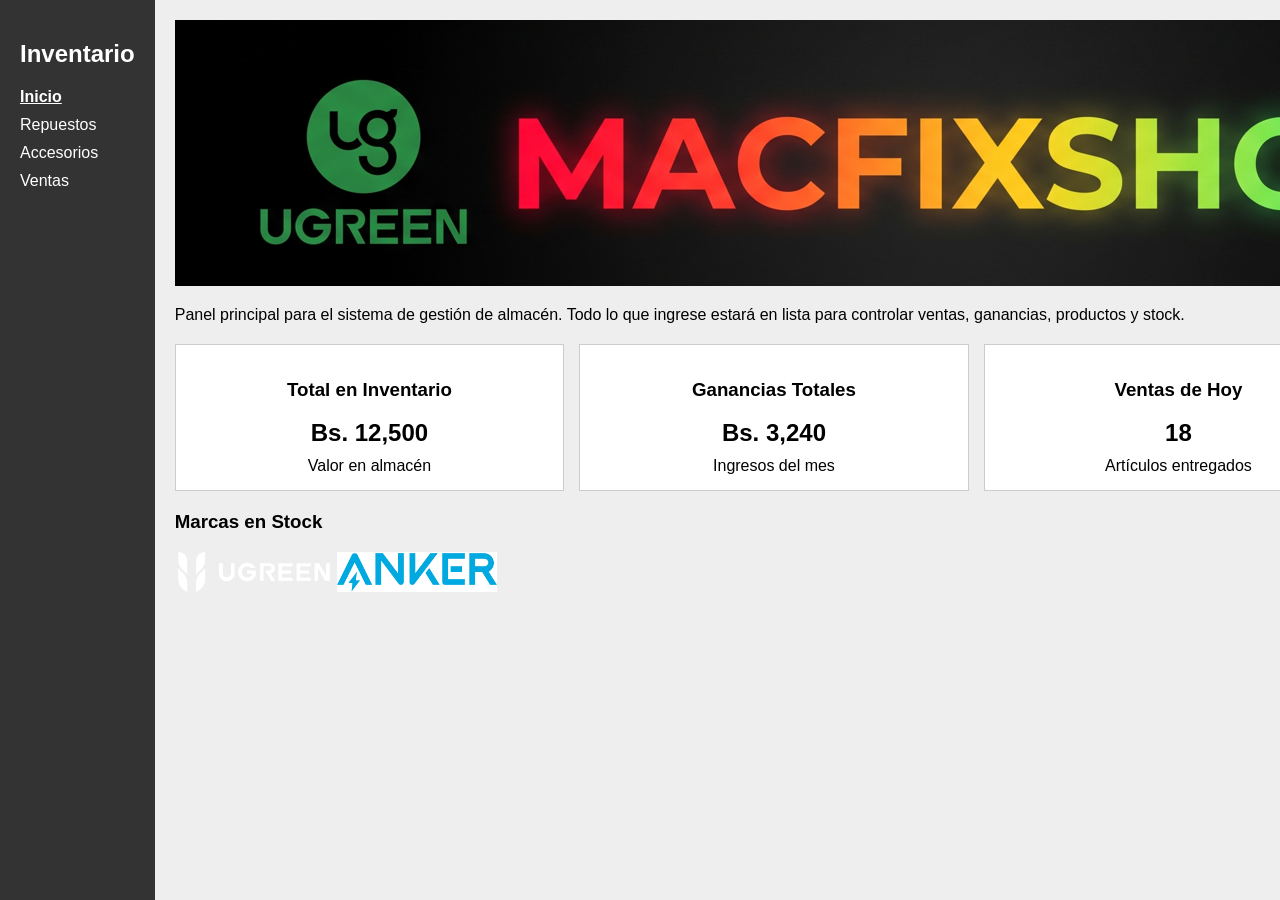
==== index.html @ 063e0b89 "img" ====
<!DOCTYPE html>
<html lang="es">
<head>
    <meta charset="UTF-8">
    <title>Dashboard Inventario</title>
    <link rel="stylesheet" href="style.css">
</head>
<body>
    <div class="layout">
        
        <aside class="sidebar">
            <h2>Inventario</h2>
            <nav class="menu">
                <a href="#" class="active">Inicio</a>
                <a href="#">Repuestos</a>
                <a href="#">Accesorios</a>
                <a href="#">Ventas</a>
            </nav>
        </aside>

        <main class="content">
            
            <div class="banner">
                <img src="/banner.png" alt="Banner">
            </div>

            <p>Panel principal para el sistema de gestión de almacén. Todo lo que ingrese estará en lista para controlar ventas, ganancias, productos y stock.</p>

            <div class="cajas">
                <div class="caja">
                    <h3>Total en Inventario</h3>
                    <p class="valor azul">Bs. 12,500</p>
                    <span>Valor en almacén</span>
                </div>
                
                <div class="caja">
                    <h3>Ganancias Totales</h3>
                    <p class="valor verde">Bs. 3,240</p>
                    <span>Ingresos del mes</span>
                </div>
                
                <div class="caja">
                    <h3>Ventas de Hoy</h3>
                    <p class="valor morado">18</p>
                    <span>Artículos entregados</span>
                </div>
                
                <div class="caja borde-rojo">
                    <h3>Stock Bajo</h3>
                    <p class="valor rojo">4</p>
                    <span>Por agotar</span>
                </div>
            </div>

            <div class="marcas">
                <h3>Marcas en Stock</h3>
                <img src="/ugreen.png" alt="Ugreen" height="40">
                <img src="/anker.png" alt="Anker" height="40">
            </div>

        </main>
    </div>
</body>
</html>
---- style.css ----
body {
    margin: 0;
    font-family: sans-serif;
    background-color: #eee;
}

.layout {
    display: flex;
    min-height: 100vh;
}

/* Menú del costado */
.sidebar {
    width: 200px;
    background-color: #333;
    color: white;
    padding: 20px;
}

.sidebar a {
    display: block;
    color: white;
    text-decoration: none;
    margin-bottom: 10px;
}

.sidebar a.active {
    font-weight: bold;
    text-decoration: underline;
}

.content {
    flex: 1;
    padding: 20px;
}

/* Cajas para datos de todo */
.cajas {
    display: flex;
    gap: 15px;
    margin-top: 20px;
    margin-bottom: 20px;
}

.caja {
    background: white;
    padding: 15px;
    border: 1px solid #ccc;
    flex: 1;
    text-align: center;
}

.valor {
    font-size: 24px;
    font-weight: bold;
    margin: 10px 0;
}
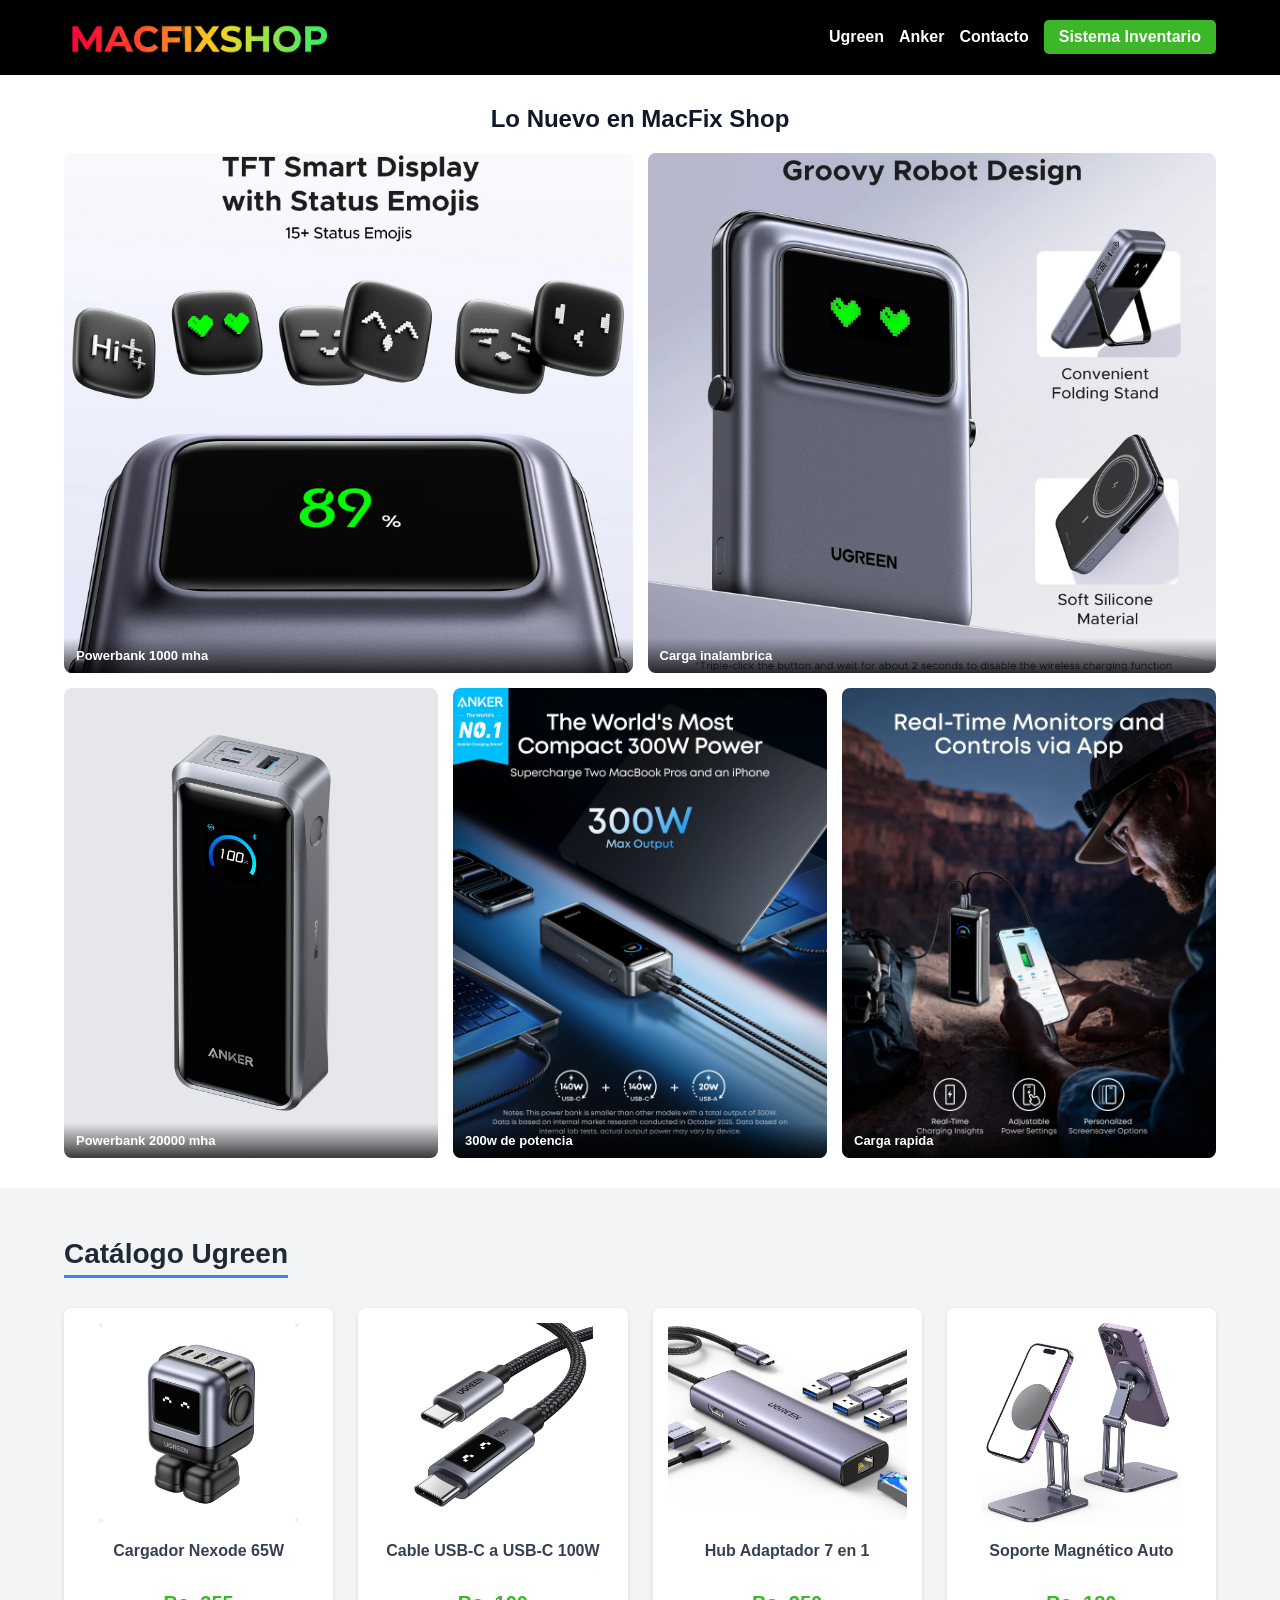
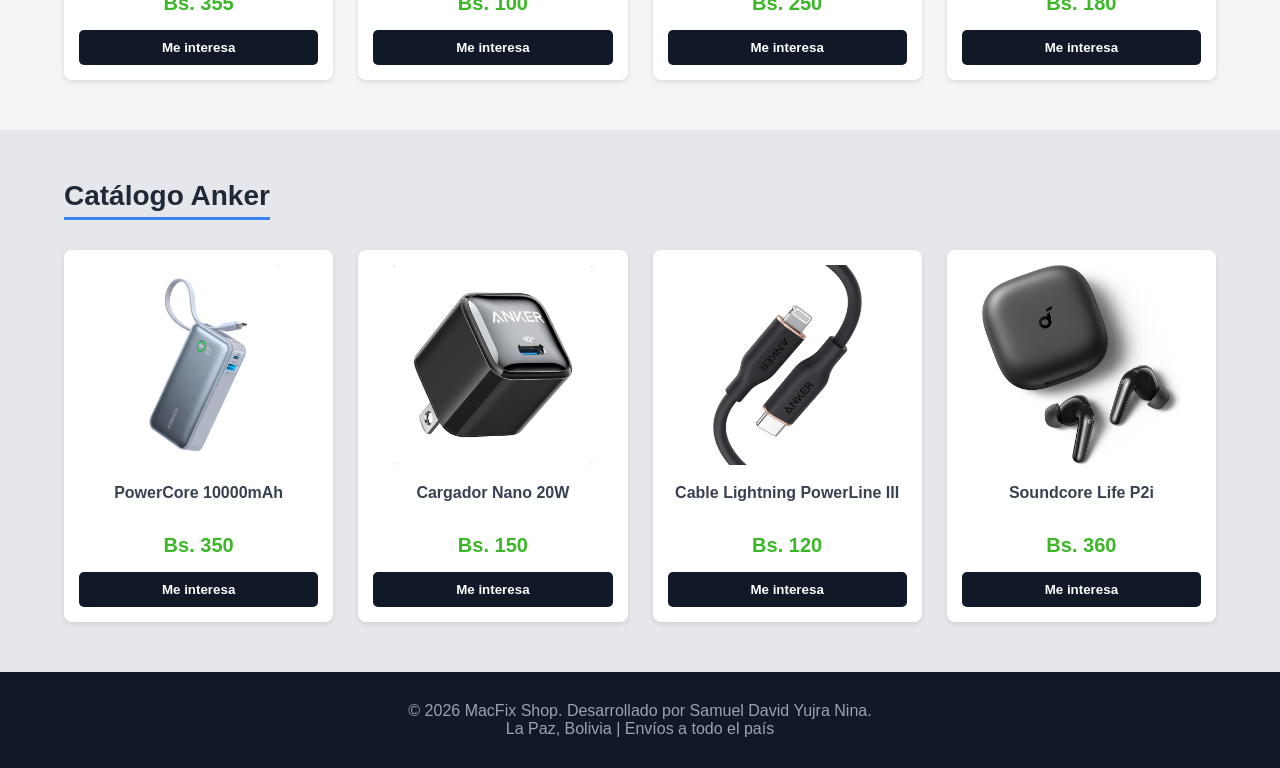
==== commit ab614fd8: "Primera actualizacion la primera actualizacion completa" ====
--- a/index.html
+++ b/index.html
@@ -1,64 +1,150 @@
-<!DOCTYPE html>
+<!doctype html>
 <html lang="es">
-<head>
-    <meta charset="UTF-8">
-    <title>Dashboard Inventario</title>
-    <link rel="stylesheet" href="style.css">
-</head>
-<body>
-    <div class="layout">
-        
-        <aside class="sidebar">
-            <h2>Inventario</h2>
-            <nav class="menu">
-                <a href="#" class="active">Inicio</a>
-                <a href="#">Repuestos</a>
-                <a href="#">Accesorios</a>
-                <a href="#">Ventas</a>
-            </nav>
-        </aside>
+  <head>
+    <meta charset="UTF-8" />
+    <meta name="viewport" content="width=device-width, initial-scale=1.0" />
+    <title>MacFix Shop - Accesorios Ugreen y Anker</title>
+    <link rel="stylesheet" href="style.css" />
+  </head>
+  <body>
+    <header class="header">
+      <div class="container header-container">
+        <a href="#" class="logo-link">
+          <img src="/img/banner.png" alt="MacFix Shop Logo" class="logo-img" />
+        </a>
+        <nav class="nav">
+          <a href="#ugreen">Ugreen</a>
+          <a href="#anker">Anker</a>
+          <a href="#contacto">Contacto</a>
+          <a href="login.html" class="btn-login">Sistema Inventario</a>
+        </nav>
+      </div>
+    </header>
 
-        <main class="content">
-            
-            <div class="banner">
-                <img src="/banner.png" alt="Banner">
+    <main class="main">
+      <section class="novedades-section">
+        <div class="container">
+          <h2 class="novedades-title">Lo Nuevo en MacFix Shop</h2>
+
+          <div class="novedades-grid">
+            <!-- 2 Imágenes Arriba -->
+            <div class="novedad-card top-row">
+              <img src="/img/new1.webp" alt="Nuevo ingreso cargadores" />
+              <div class="novedad-overlay">
+                <span>Powerbank 1000 mha</span>
+              </div>
             </div>
 
-            <p>Panel principal para el sistema de gestión de almacén. Todo lo que ingrese estará en lista para controlar ventas, ganancias, productos y stock.</p>
-
-            <div class="cajas">
-                <div class="caja">
-                    <h3>Total en Inventario</h3>
-                    <p class="valor azul">Bs. 12,500</p>
-                    <span>Valor en almacén</span>
-                </div>
-                
-                <div class="caja">
-                    <h3>Ganancias Totales</h3>
-                    <p class="valor verde">Bs. 3,240</p>
-                    <span>Ingresos del mes</span>
-                </div>
-                
-                <div class="caja">
-                    <h3>Ventas de Hoy</h3>
-                    <p class="valor morado">18</p>
-                    <span>Artículos entregados</span>
-                </div>
-                
-                <div class="caja borde-rojo">
-                    <h3>Stock Bajo</h3>
-                    <p class="valor rojo">4</p>
-                    <span>Por agotar</span>
-                </div>
+            <div class="novedad-card top-row">
+              <img src="/img/new2.webp" alt="Nuevo ingreso hubs" />
+              <div class="novedad-overlay">
+                <span>Carga inalambrica</span>
+              </div>
             </div>
 
-            <div class="marcas">
-                <h3>Marcas en Stock</h3>
-                <img src="/ugreen.png" alt="Ugreen" height="40">
-                <img src="/anker.png" alt="Anker" height="40">
+            <!-- 3 Imágenes Abajo -->
+            <div class="novedad-card bottom-row">
+              <img src="/img/new3.webp" alt="Nuevo ingreso cables" />
+              <div class="novedad-overlay"><span>Powerbank 20000 mha</span></div>
             </div>
 
-        </main>
-    </div>
-</body>
-</html>+            <div class="novedad-card bottom-row">
+              <img src="/img/new4.webp" alt="Nuevo ingreso soportes" />
+              <div class="novedad-overlay">
+                <span>300w de potencia</span>
+              </div>
+            </div>
+
+            <div class="novedad-card bottom-row">
+              <img src="/img/new5.webp" alt="Nuevo ingreso audífonos" />
+              <div class="novedad-overlay">
+                <span>Carga rapida</span>
+              </div>
+            </div>
+          </div>
+        </div>
+      </section>
+
+      <section id="ugreen" class="brand-section">
+        <div class="container">
+          <h2 class="brand-title">Catálogo Ugreen</h2>
+
+          <div class="product-grid">
+            <article class="product-card">
+              <img src="/img/cargador65w.jpg" alt="Cargador Ugreen" />
+              <h3>Cargador Nexode 65W</h3>
+              <p class="price">Bs. 355</p>
+              <button class="btn-buy">Me interesa</button>
+            </article>
+
+            <article class="product-card">
+              <img src="/img/cac100w.jpg" alt="Cable Ugreen" />
+              <h3>Cable USB-C a USB-C 100W</h3>
+              <p class="price">Bs. 100</p>
+              <button class="btn-buy">Me interesa</button>
+            </article>
+
+            <article class="product-card">
+              <img src="/img/hub.jpg" alt="Hub Ugreen" />
+              <h3>Hub Adaptador 7 en 1</h3>
+              <p class="price">Bs. 250</p>
+              <button class="btn-buy">Me interesa</button>
+            </article>
+
+            <article class="product-card">
+              <img src="/img/soporte.jpg" alt="Soporte Ugreen" />
+              <h3>Soporte Magnético Auto</h3>
+              <p class="price">Bs. 180</p>
+              <button class="btn-buy">Me interesa</button>
+            </article>
+          </div>
+        </div>
+      </section>
+
+      <section id="anker" class="brand-section anker-bg">
+        <div class="container">
+          <h2 class="brand-title">Catálogo Anker</h2>
+
+          <div class="product-grid">
+            <article class="product-card">
+              <img src="/img/an10000.jpg" alt="Powerbank Anker" />
+              <h3>PowerCore 10000mAh</h3>
+              <p class="price">Bs. 350</p>
+              <button class="btn-buy">Me interesa</button>
+            </article>
+
+            <article class="product-card">
+              <img src="/img/ankernano20w.jpg" alt="Cargador Anker" />
+              <h3>Cargador Nano 20W</h3>
+              <p class="price">Bs. 150</p>
+              <button class="btn-buy">Me interesa</button>
+            </article>
+
+            <article class="product-card">
+              <img src="/img/ankerligthning.jpg" alt="Cable Anker" />
+              <h3>Cable Lightning PowerLine III</h3>
+              <p class="price">Bs. 120</p>
+              <button class="btn-buy">Me interesa</button>
+            </article>
+
+            <article class="product-card">
+              <img src="/img/ankersound.jpg" alt="Audífonos Anker" />
+              <h3>Soundcore Life P2i</h3>
+              <p class="price">Bs. 360</p>
+              <button class="btn-buy">Me interesa</button>
+            </article>
+          </div>
+        </div>
+      </section>
+    </main>
+
+    <footer id="contacto" class="footer">
+      <div class="container">
+        <p>
+          &copy; 2026 MacFix Shop. Desarrollado por Samuel David Yujra Nina.
+        </p>
+        <p>La Paz, Bolivia | Envíos a todo el país</p>
+      </div>
+    </footer>
+  </body>
+</html>
--- a/style.css
+++ b/style.css
@@ -1,58 +1,248 @@
+* {
+    margin: 0;
+    padding: 0;
+    box-sizing: border-box;
+    font-family: Arial, sans-serif;
+}
+
 body {
-    margin: 0;
-    font-family: sans-serif;
-    background-color: #eee;
-}
-
-.layout {
+    background-color: #f3f4f6;
+    color: #1f2937;
+}
+
+.container {
+    width: 90%;
+    max-width: 1200px;
+    margin: 0 auto;
+}
+
+.header {
+    background-color: #000000;
+    color: white;
+    padding: 15px 0;
+    position: sticky;
+    top: 0;
+    z-index: 100;
+}
+
+.header-container {
     display: flex;
-    min-height: 100vh;
-}
-
-/* Menú del costado */
-.sidebar {
-    width: 200px;
-    background-color: #333;
-    color: white;
-    padding: 20px;
-}
-
-.sidebar a {
-    display: block;
-    color: white;
-    text-decoration: none;
-    margin-bottom: 10px;
-}
-
-.sidebar a.active {
-    font-weight: bold;
-    text-decoration: underline;
-}
-
-.content {
-    flex: 1;
-    padding: 20px;
-}
-
-/* Cajas para datos de todo */
-.cajas {
+    justify-content: space-between;
+    align-items: center;
+    flex-wrap: wrap;
+    gap: 15px;
+}
+
+.logo {
+    font-size: 24px;
+    color: #3b82f6;
+}
+
+.nav {
     display: flex;
     gap: 15px;
-    margin-top: 20px;
+    align-items: center;
+    flex-wrap: wrap;
+}
+
+.nav a {
+    color: white;
+    text-decoration: none;
+    font-weight: bold;
+}
+
+.btn-login {
+    background-color: #3bb728;
+    padding: 8px 15px;
+    border-radius: 5px;
+}
+
+.banner-tienda {
+    background-color: #665757;
+    color: white;
+    text-align: center;
+    padding: 40px 0;
+}
+
+.brand-section {
+    padding: 50px 0;
+}
+
+.anker-bg {
+    background-color: #e5e7eb; 
+}
+
+.brand-title {
+    font-size: 28px;
+    margin-bottom: 30px;
+    border-bottom: 3px solid #3b82f6;
+    display: inline-block;
+    padding-bottom: 5px;
+}
+
+.product-grid {
+    display: grid;
+    grid-template-columns: repeat(auto-fit, minmax(220px, 1fr));
+    gap: 25px;
+}
+
+.product-card {
+    background-color: white;
+    border-radius: 8px;
+    padding: 15px;
+    text-align: center;
+    box-shadow: 0 2px 5px rgba(0,0,0,0.1);
+}
+
+.product-card img {
+    width: 100%;
+    height: 200px;
+    object-fit: contain; 
+    margin-bottom: 15px;
+    background-color: #fff;
+}
+
+.product-card h3 {
+    font-size: 16px;
+    color: #374151;
+    margin-bottom: 10px;
+    height: 40px; 
+}
+
+.price {
+    font-size: 20px;
+    font-weight: bold;
+    color: #3bb728;
+    margin-bottom: 15px;
+}
+
+.btn-buy {
+    background-color: #111827;
+    color: white;
+    border: none;
+    padding: 10px;
+    width: 100%;
+    border-radius: 5px;
+    cursor: pointer;
+    font-weight: bold;
+}
+
+.btn-buy:hover {
+    background-color: #374151;
+}
+
+.footer {
+    background-color: #111827;
+    color: #9ca3af;
+    text-align: center;
+    padding: 30px 0;
+}
+
+@media (max-width: 768px) {
+    .header-container {
+        flex-direction: column;
+        text-align: center;
+    }
+    
+    .nav {
+        justify-content: center;
+        width: 100%;
+    }
+}
+/* Contenedor del logo */
+.logo-link {
+    display: flex;
+    align-items: center;
+    text-decoration: none;
+}
+
+/* Propiedades para la imagen horizontal */
+.logo-img {
+    max-height: 45px;      /* Altura máxima para no estirar la barra */
+    max-width: 320px;      /* Ancho máximo horizontal */
+    width: 100%;           /* Permite que se reduzca en pantallas muy pequeñas */
+    height: auto;          /* Mantiene la proporción sin deformar */
+    object-fit: contain;   /* Garantiza que la imagen se vea completa */
+    display: block;
+}
+
+/* Ajuste adaptativo para celulares */
+@media (max-width: 768px) {
+    .logo-img {
+        max-height: 38px;  /* Se reduce ligeramente en pantallas pequeñas */
+        max-width: 250px;
+    }
+}
+
+.novedades-section {
+    padding: 30px 0;
+    background-color: #ffffff;
+}
+
+.novedades-title {
+    text-align: center;
+    font-size: 24px;
+    color: #111827;
     margin-bottom: 20px;
 }
 
-.caja {
-    background: white;
-    padding: 15px;
-    border: 1px solid #ccc;
-    flex: 1;
-    text-align: center;
-}
-
-.valor {
-    font-size: 24px;
-    font-weight: bold;
-    margin: 10px 0;
-}
-
+.novedades-grid {
+    display: grid;
+    grid-template-columns: repeat(6, 1fr);
+    gap: 15px;
+}
+
+.novedad-card {
+    position: relative;
+    overflow: hidden;
+    border-radius: 8px;
+    background-color: #e5e7eb;
+}
+
+.novedad-card img {
+    width: 100%;
+    height: 100%;
+    object-fit: cover;
+    display: block;
+    transition: transform 0.3s ease;
+}
+
+.novedad-card:hover img {
+    transform: scale(1.04);
+}
+
+.top-row {
+    grid-column: span 3;
+    height: 520px;
+}
+
+
+.bottom-row {
+    grid-column: span 2;
+    height: 470px;
+}
+
+
+.novedad-overlay {
+    position: absolute;
+    bottom: 0;
+    left: 0;
+    right: 0;
+    background: linear-gradient(transparent, rgba(0, 0, 0, 0.75));
+    color: white;
+    padding: 10px 12px;
+    font-size: 13px;
+    font-weight: bold;
+}
+
+
+@media (max-width: 768px) {
+    .novedades-grid {
+        grid-template-columns: 1fr;
+    }
+    
+    .top-row, .bottom-row {
+        grid-column: span 1;
+        height: 180px;
+    }
+}
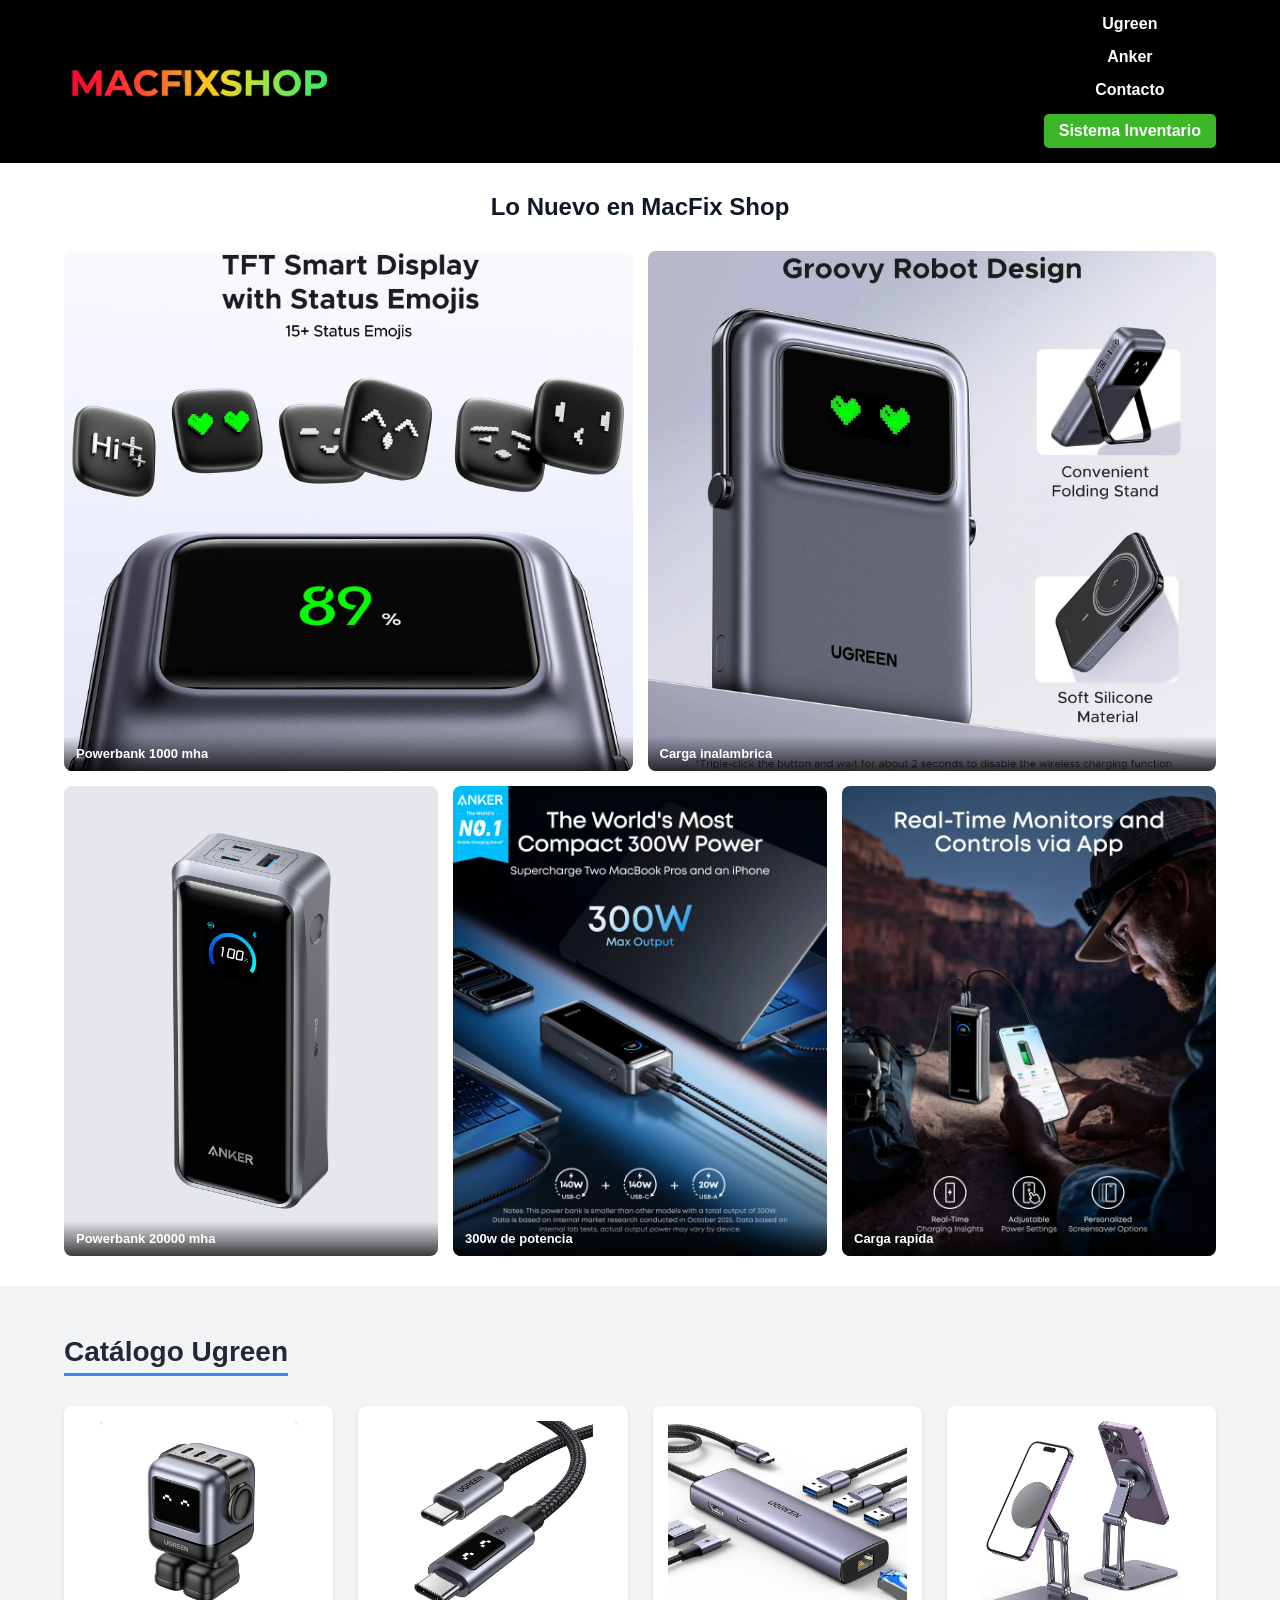
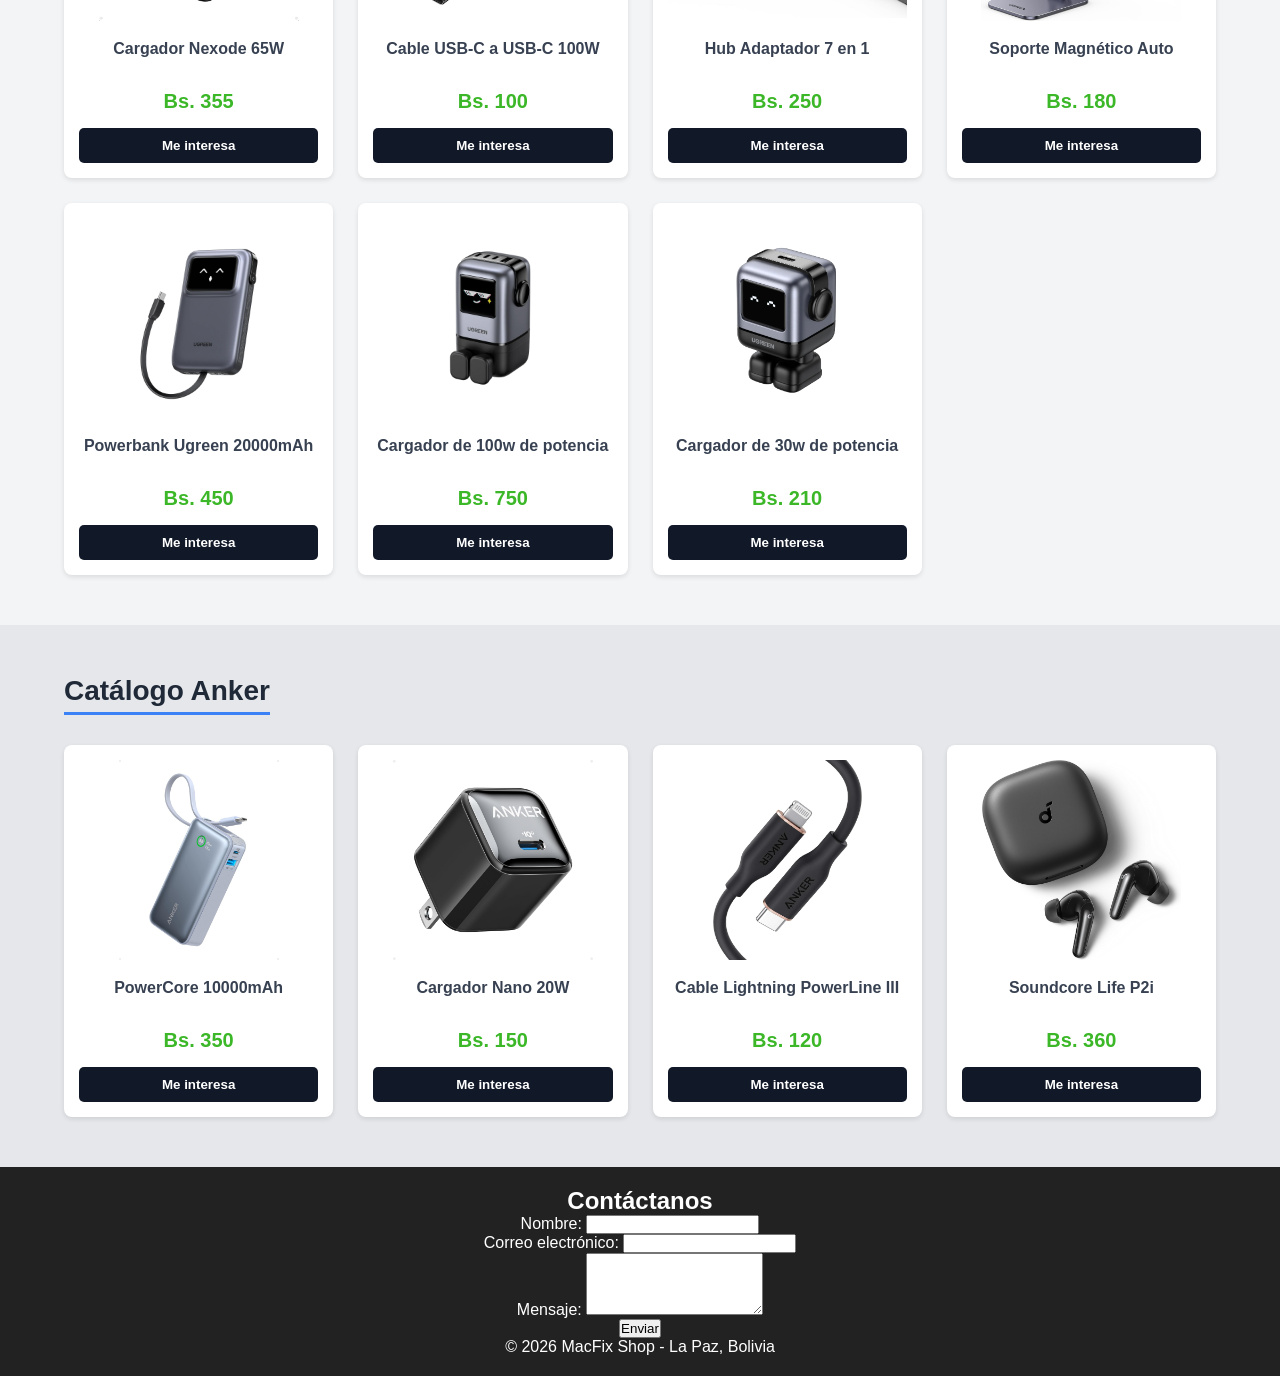
==== commit 2220a261: "Pagina web responsiva se hizo una actualizacion y se añadio la alineacion verticas a algunas cosas" ====
--- a/index.html
+++ b/index.html
@@ -10,7 +10,7 @@
     <header class="header">
       <div class="container header-container">
         <a href="#" class="logo-link">
-          <img src="/img/banner.png" alt="MacFix Shop Logo" class="logo-img" />
+          <img src="img/banner.png" alt="MacFix Shop Logo" class="logo-img" />
         </a>
         <nav class="nav">
           <a href="#ugreen">Ugreen</a>
@@ -29,14 +29,14 @@
           <div class="novedades-grid">
             <!-- 2 Imágenes Arriba -->
             <div class="novedad-card top-row">
-              <img src="/img/new1.webp" alt="Nuevo ingreso cargadores" />
+              <img src="img/new1.webp" alt="Nuevo ingreso cargadores" />
               <div class="novedad-overlay">
                 <span>Powerbank 1000 mha</span>
               </div>
             </div>
 
             <div class="novedad-card top-row">
-              <img src="/img/new2.webp" alt="Nuevo ingreso hubs" />
+              <img src="img/new2.webp" alt="Nuevo ingreso hubs" />
               <div class="novedad-overlay">
                 <span>Carga inalambrica</span>
               </div>
@@ -44,19 +44,21 @@
 
             <!-- 3 Imágenes Abajo -->
             <div class="novedad-card bottom-row">
-              <img src="/img/new3.webp" alt="Nuevo ingreso cables" />
-              <div class="novedad-overlay"><span>Powerbank 20000 mha</span></div>
+              <img src="img/new3.webp" alt="Nuevo ingreso cables" />
+              <div class="novedad-overlay">
+                <span>Powerbank 20000 mha</span>
+              </div>
             </div>
 
             <div class="novedad-card bottom-row">
-              <img src="/img/new4.webp" alt="Nuevo ingreso soportes" />
+              <img src="img/new4.webp" alt="Nuevo ingreso soportes" />
               <div class="novedad-overlay">
                 <span>300w de potencia</span>
               </div>
             </div>
 
             <div class="novedad-card bottom-row">
-              <img src="/img/new5.webp" alt="Nuevo ingreso audífonos" />
+              <img src="img/new5.webp" alt="Nuevo ingreso audífonos" />
               <div class="novedad-overlay">
                 <span>Carga rapida</span>
               </div>
@@ -71,30 +73,51 @@
 
           <div class="product-grid">
             <article class="product-card">
-              <img src="/img/cargador65w.jpg" alt="Cargador Ugreen" />
+              <img src="img/cargador65w.jpg" alt="Cargador Ugreen" />
               <h3>Cargador Nexode 65W</h3>
               <p class="price">Bs. 355</p>
               <button class="btn-buy">Me interesa</button>
             </article>
 
             <article class="product-card">
-              <img src="/img/cac100w.jpg" alt="Cable Ugreen" />
+              <img src="img/cac100w.jpg" alt="Cable Ugreen" />
               <h3>Cable USB-C a USB-C 100W</h3>
               <p class="price">Bs. 100</p>
               <button class="btn-buy">Me interesa</button>
             </article>
 
             <article class="product-card">
-              <img src="/img/hub.jpg" alt="Hub Ugreen" />
+              <img src="img/hub.jpg" alt="Hub Ugreen" />
               <h3>Hub Adaptador 7 en 1</h3>
               <p class="price">Bs. 250</p>
               <button class="btn-buy">Me interesa</button>
             </article>
 
             <article class="product-card">
-              <img src="/img/soporte.jpg" alt="Soporte Ugreen" />
+              <img src="img/soporte.jpg" alt="Soporte Ugreen" />
               <h3>Soporte Magnético Auto</h3>
               <p class="price">Bs. 180</p>
+              <button class="btn-buy">Me interesa</button>
+            </article>
+
+            <article class="product-card">
+              <img src="img/power.webp" alt="Powerbank Ugreen" />
+              <h3>Powerbank Ugreen 20000mAh</h3>
+              <p class="price">Bs. 450</p>
+              <button class="btn-buy">Me interesa</button>
+            </article>
+
+            <article class="product-card">
+              <img src="img/100w.webp" alt="Auriculares Ugreen" />
+              <h3>Cargador de 100w de potencia</h3>
+              <p class="price">Bs. 750</p>
+              <button class="btn-buy">Me interesa</button>
+            </article>
+
+            <article class="product-card">
+              <img src="img/30w.webp" alt="Cable Ugreen" />
+              <h3>Cargador de 30w de potencia</h3>
+              <p class="price">Bs. 210</p>
               <button class="btn-buy">Me interesa</button>
             </article>
           </div>
@@ -107,28 +130,28 @@
 
           <div class="product-grid">
             <article class="product-card">
-              <img src="/img/an10000.jpg" alt="Powerbank Anker" />
+              <img src="img/an10000.jpg" alt="Powerbank Anker" />
               <h3>PowerCore 10000mAh</h3>
               <p class="price">Bs. 350</p>
               <button class="btn-buy">Me interesa</button>
             </article>
 
             <article class="product-card">
-              <img src="/img/ankernano20w.jpg" alt="Cargador Anker" />
+              <img src="img/ankernano20w.jpg" alt="Cargador Anker" />
               <h3>Cargador Nano 20W</h3>
               <p class="price">Bs. 150</p>
               <button class="btn-buy">Me interesa</button>
             </article>
 
             <article class="product-card">
-              <img src="/img/ankerligthning.jpg" alt="Cable Anker" />
+              <img src="img/ankerligthning.jpg" alt="Cable Anker" />
               <h3>Cable Lightning PowerLine III</h3>
               <p class="price">Bs. 120</p>
               <button class="btn-buy">Me interesa</button>
             </article>
 
             <article class="product-card">
-              <img src="/img/ankersound.jpg" alt="Audífonos Anker" />
+              <img src="img/ankersound.jpg" alt="Audífonos Anker" />
               <h3>Soundcore Life P2i</h3>
               <p class="price">Bs. 360</p>
               <button class="btn-buy">Me interesa</button>
@@ -139,12 +162,34 @@
     </main>
 
     <footer id="contacto" class="footer">
-      <div class="container">
-        <p>
-          &copy; 2026 MacFix Shop. Desarrollado por Samuel David Yujra Nina.
-        </p>
-        <p>La Paz, Bolivia | Envíos a todo el país</p>
-      </div>
-    </footer>
+    <div class="container">
+        
+        <h2>Contáctanos</h2>
+        
+        <form action="#" class="formulario-contacto">
+            
+            <div class="campo">
+                <label for="nombre">Nombre:</label>
+                <input type="text" id="nombre" name="nombre">
+            </div>
+
+            <div class="campo">
+                <label for="email">Correo electrónico:</label>
+                <input type="email" id="email" name="email" required>
+            </div>
+
+            <div class="campo">
+                <label for="mensaje">Mensaje:</label>
+                <textarea id="mensaje" name="mensaje" rows="4"></textarea>
+            </div>
+
+            <button type="submit">Enviar</button>
+
+        </form>
+
+        <p class="info-footer">&copy; 2026 MacFix Shop - La Paz, Bolivia</p>
+
+    </div>
+</footer>
   </body>
 </html>
--- a/style.css
+++ b/style.css
@@ -42,7 +42,13 @@
     display: flex;
     gap: 15px;
     align-items: center;
+    flex-direction: column;
     flex-wrap: wrap;
+    grid-template-columns: repeat(2, 1fr);
+}
+.nav a:hover {
+    color: #3b82f6;
+    background-color: #1f2937;
 }
 
 .nav a {
@@ -156,7 +162,7 @@
     text-decoration: none;
 }
 
-/* Propiedades para la imagen horizontal */
+
 .logo-img {
     max-height: 45px;      /* Altura máxima para no estirar la barra */
     max-width: 320px;      /* Ancho máximo horizontal */
@@ -183,7 +189,8 @@
     text-align: center;
     font-size: 24px;
     color: #111827;
-    margin-bottom: 20px;
+    margin-bottom: 30px;
+    font-family: 'Arial', sans-serif;
 }
 
 .novedades-grid {
@@ -235,6 +242,40 @@
     font-weight: bold;
 }
 
+.footer {
+    background: #222;
+    color: white;
+    padding: 20px;
+    text-align: center;
+}
+
+.form-contacto {
+    max-width: 300px;
+    margin: 0 auto;
+    text-align: left;
+}
+
+.form-contacto label {
+    display: block;
+    margin-top: 10px;
+}
+
+.form-contacto input,
+.form-contacto textarea,
+.form-contacto button {
+    width: 100%;
+    padding: 6px;
+    margin-top: 4px;
+    box-sizing: border-box;
+}
+
+.form-contacto button {
+    background: #007bff;
+    color: white;
+    border: none;
+    margin-top: 12px;
+    cursor: pointer;
+}
 
 @media (max-width: 768px) {
     .novedades-grid {
@@ -245,4 +286,5 @@
         grid-column: span 1;
         height: 180px;
     }
-}+}
+
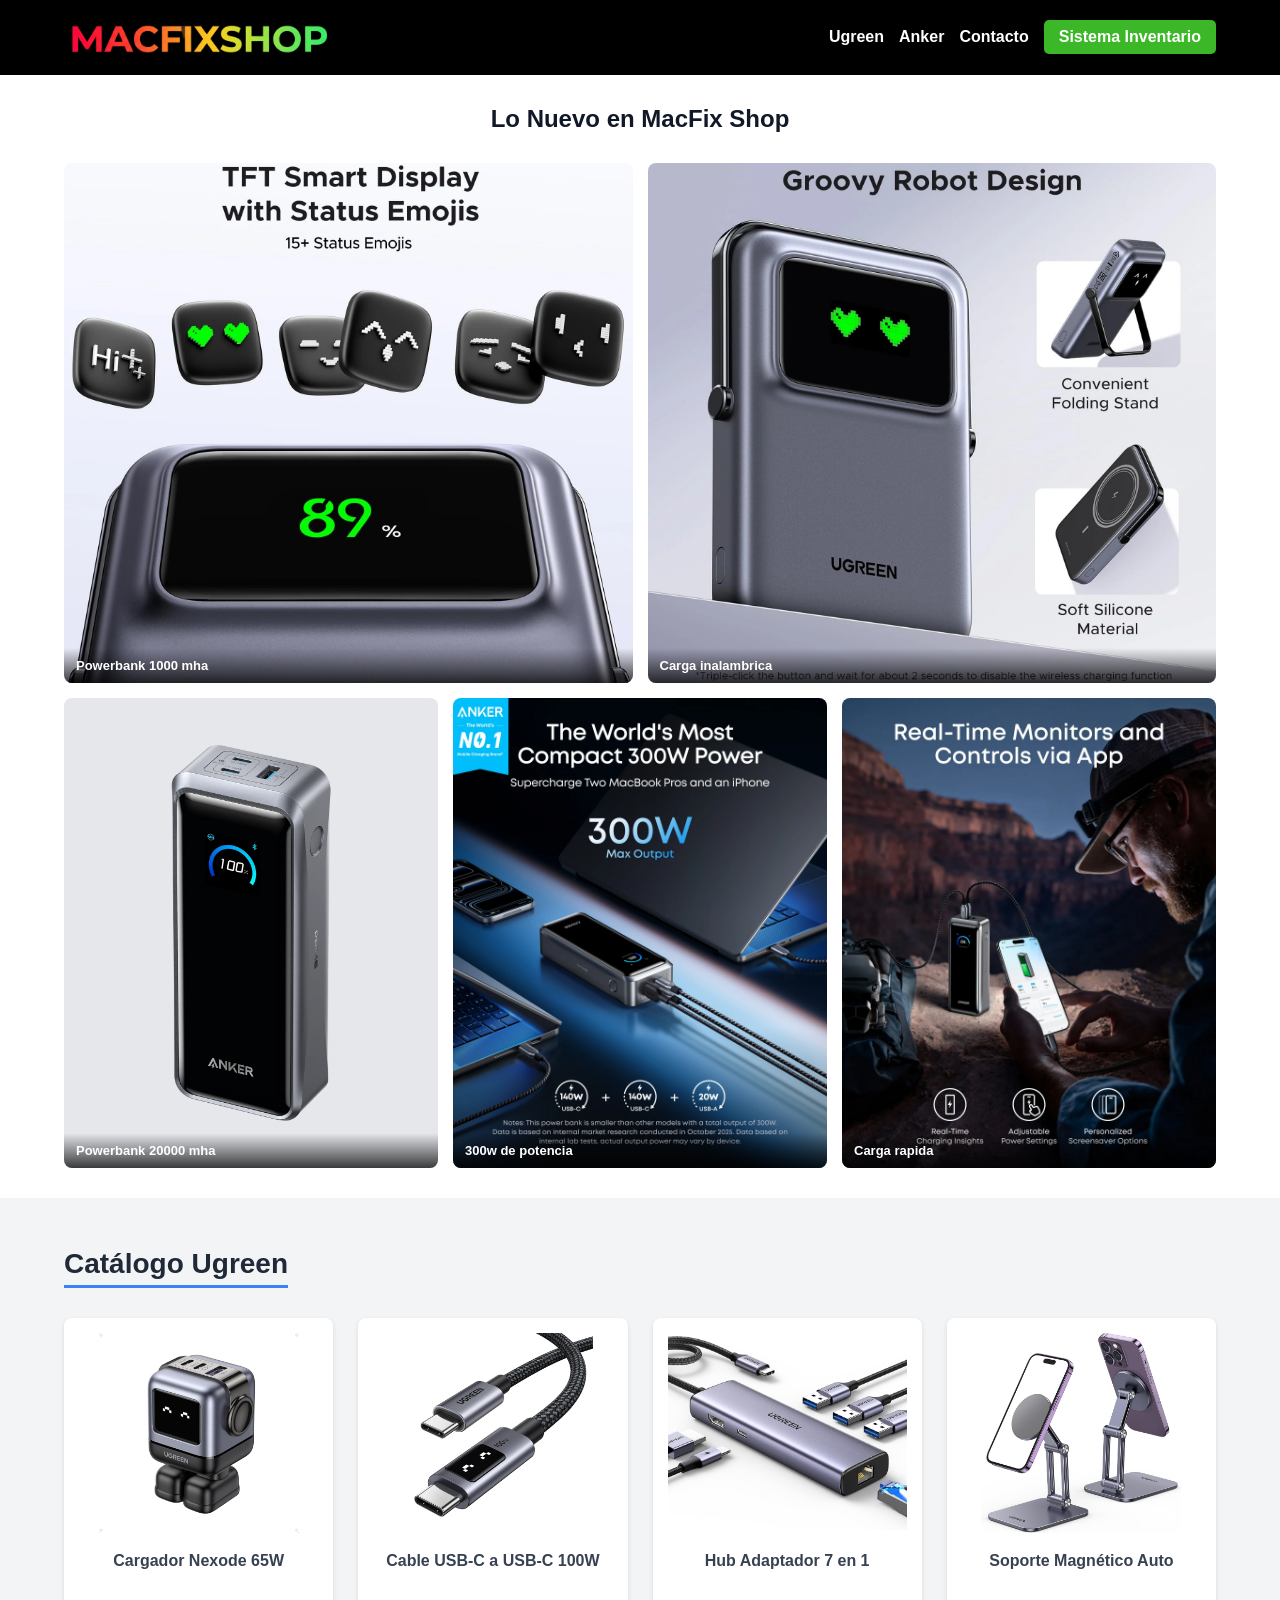
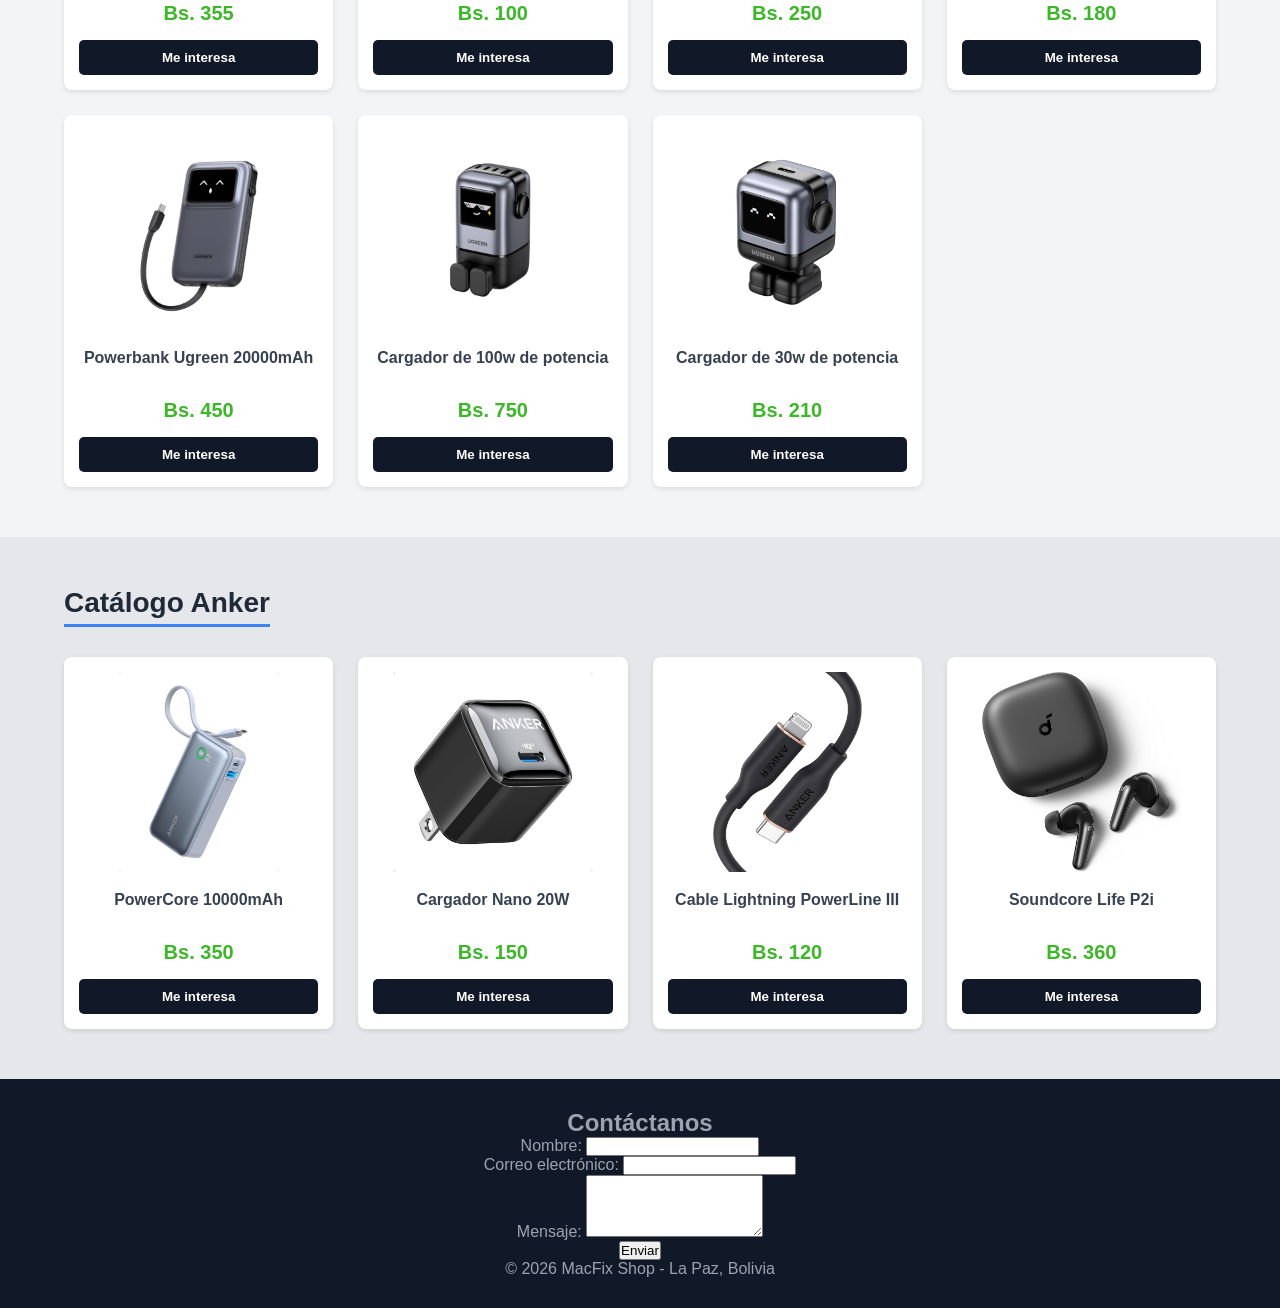
==== commit 28a14ab6: "actualizacion js Se actualizo el nav para que sea interactivo el menu tipo hamburguesa" ====
--- a/index.html
+++ b/index.html
@@ -12,7 +12,8 @@
         <a href="#" class="logo-link">
           <img src="img/banner.png" alt="MacFix Shop Logo" class="logo-img" />
         </a>
-        <nav class="nav">
+        <button id="btn-menu" class="btn-menu">☰</button>
+        <nav class="nav" id="menu">
           <a href="#ugreen">Ugreen</a>
           <a href="#anker">Anker</a>
           <a href="#contacto">Contacto</a>
@@ -162,34 +163,31 @@
     </main>
 
     <footer id="contacto" class="footer">
-    <div class="container">
-        
+      <div class="container">
         <h2>Contáctanos</h2>
-        
+
         <form action="#" class="formulario-contacto">
-            
-            <div class="campo">
-                <label for="nombre">Nombre:</label>
-                <input type="text" id="nombre" name="nombre">
-            </div>
+          <div class="campo">
+            <label for="nombre">Nombre:</label>
+            <input type="text" id="nombre" name="nombre" />
+          </div>
 
-            <div class="campo">
-                <label for="email">Correo electrónico:</label>
-                <input type="email" id="email" name="email" required>
-            </div>
+          <div class="campo">
+            <label for="email">Correo electrónico:</label>
+            <input type="email" id="email" name="email" required />
+          </div>
 
-            <div class="campo">
-                <label for="mensaje">Mensaje:</label>
-                <textarea id="mensaje" name="mensaje" rows="4"></textarea>
-            </div>
+          <div class="campo">
+            <label for="mensaje">Mensaje:</label>
+            <textarea id="mensaje" name="mensaje" rows="4"></textarea>
+          </div>
 
-            <button type="submit">Enviar</button>
-
+          <button type="submit">Enviar</button>
         </form>
 
         <p class="info-footer">&copy; 2026 MacFix Shop - La Paz, Bolivia</p>
-
-    </div>
-</footer>
+      </div>
+    </footer>
+    <script src="app.js"></script>
   </body>
 </html>
--- a/style.css
+++ b/style.css
@@ -42,9 +42,7 @@
     display: flex;
     gap: 15px;
     align-items: center;
-    flex-direction: column;
-    flex-wrap: wrap;
-    grid-template-columns: repeat(2, 1fr);
+    
 }
 .nav a:hover {
     color: #3b82f6;
@@ -136,6 +134,14 @@
 .btn-buy:hover {
     background-color: #374151;
 }
+.btn-menu {
+        display: none;
+        background: transparent;
+        border: none;
+        color: white;
+        font-size: 30px;
+        cursor: pointer;
+    }
 
 .footer {
     background-color: #111827;
@@ -144,18 +150,7 @@
     padding: 30px 0;
 }
 
-@media (max-width: 768px) {
-    .header-container {
-        flex-direction: column;
-        text-align: center;
-    }
-    
-    .nav {
-        justify-content: center;
-        width: 100%;
-    }
-}
-/* Contenedor del logo */
+
 .logo-link {
     display: flex;
     align-items: center;
@@ -172,13 +167,6 @@
     display: block;
 }
 
-/* Ajuste adaptativo para celulares */
-@media (max-width: 768px) {
-    .logo-img {
-        max-height: 38px;  /* Se reduce ligeramente en pantallas pequeñas */
-        max-width: 250px;
-    }
-}
 
 .novedades-section {
     padding: 30px 0;
@@ -242,12 +230,6 @@
     font-weight: bold;
 }
 
-.footer {
-    background: #222;
-    color: white;
-    padding: 20px;
-    text-align: center;
-}
 
 .form-contacto {
     max-width: 300px;
@@ -278,6 +260,28 @@
 }
 
 @media (max-width: 768px) {
+    .header-container {
+        flex-direction: row; 
+        justify-content: space-between;
+    }
+    .logo-img {
+        max-height: 38px;  
+        max-width: 250px;
+    }
+    .btn-menu {
+        display: block;
+        
+    }
+    .nav {
+        display: none; 
+        flex-direction: column;
+        width: 100%;
+        background-color: #000000;
+        padding-top: 15px;
+    }
+    .nav.mostrar {
+        display: flex; 
+    }
     .novedades-grid {
         grid-template-columns: 1fr;
     }
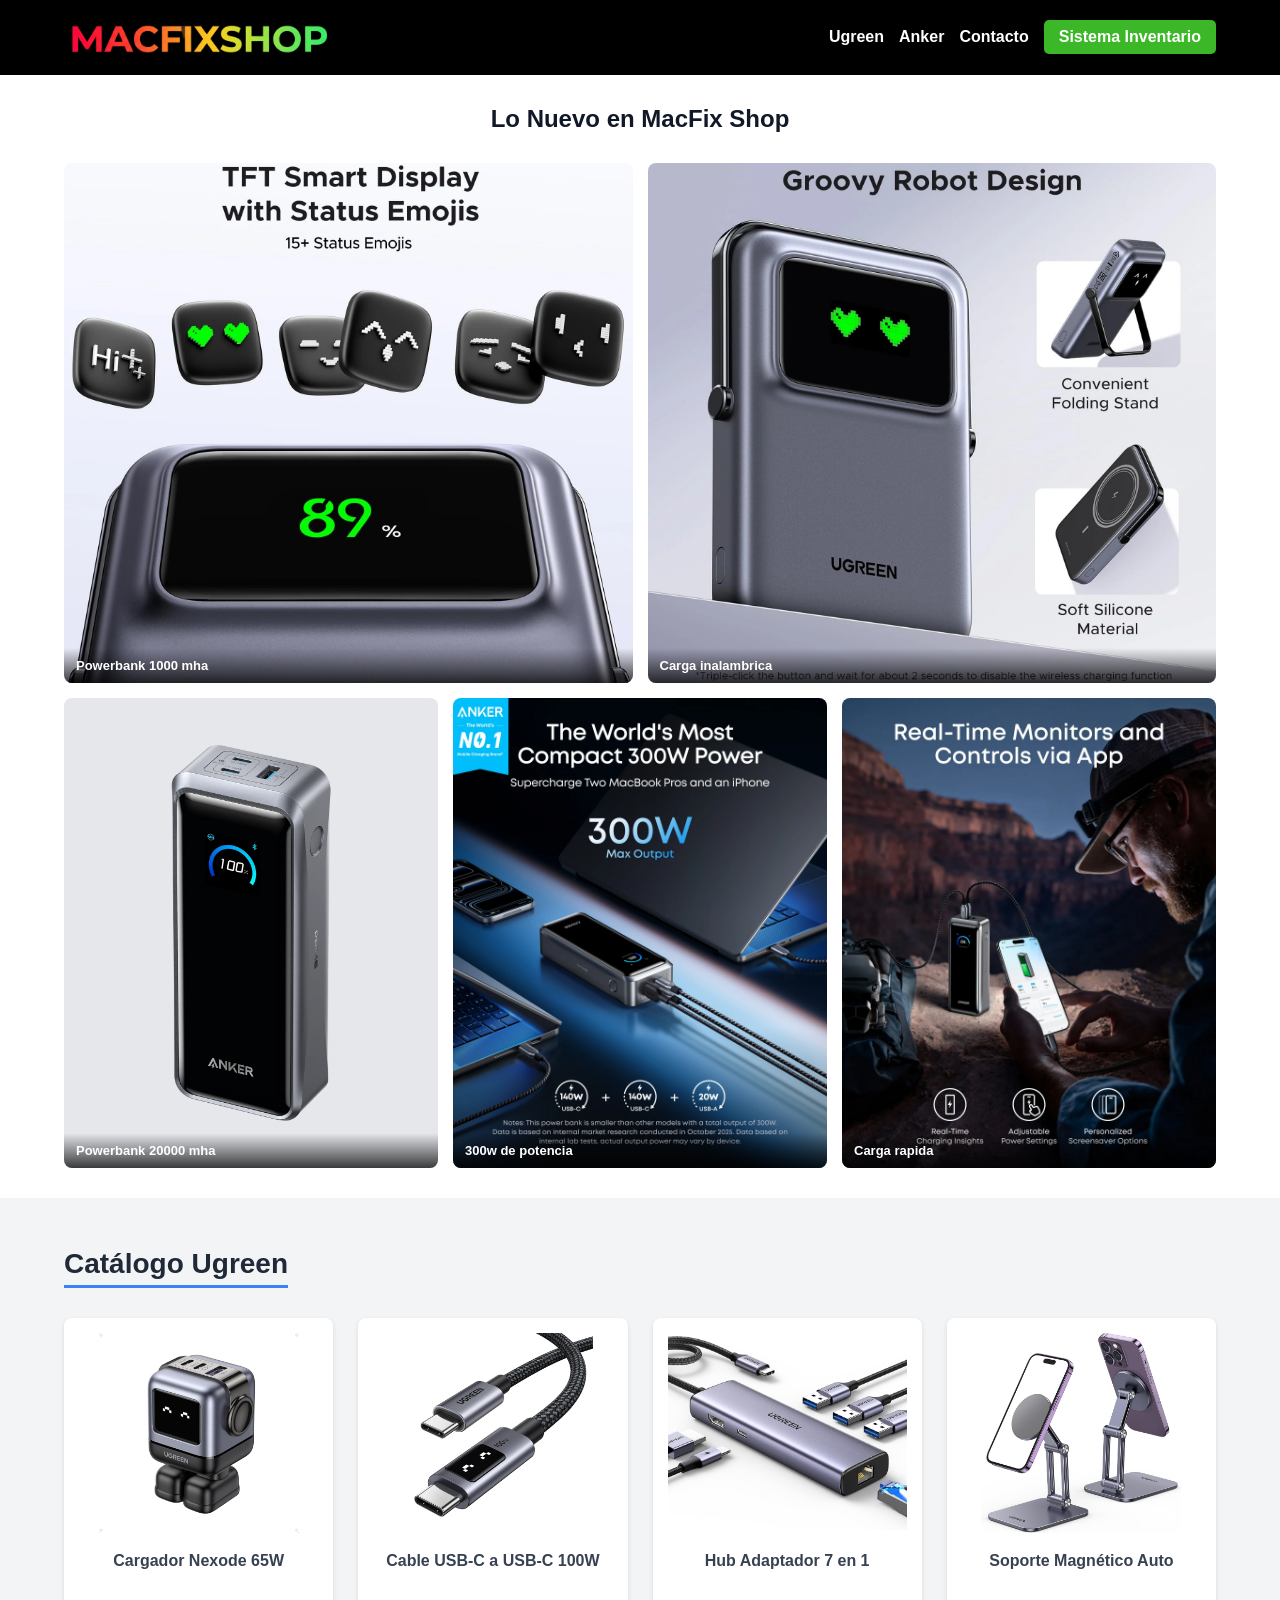
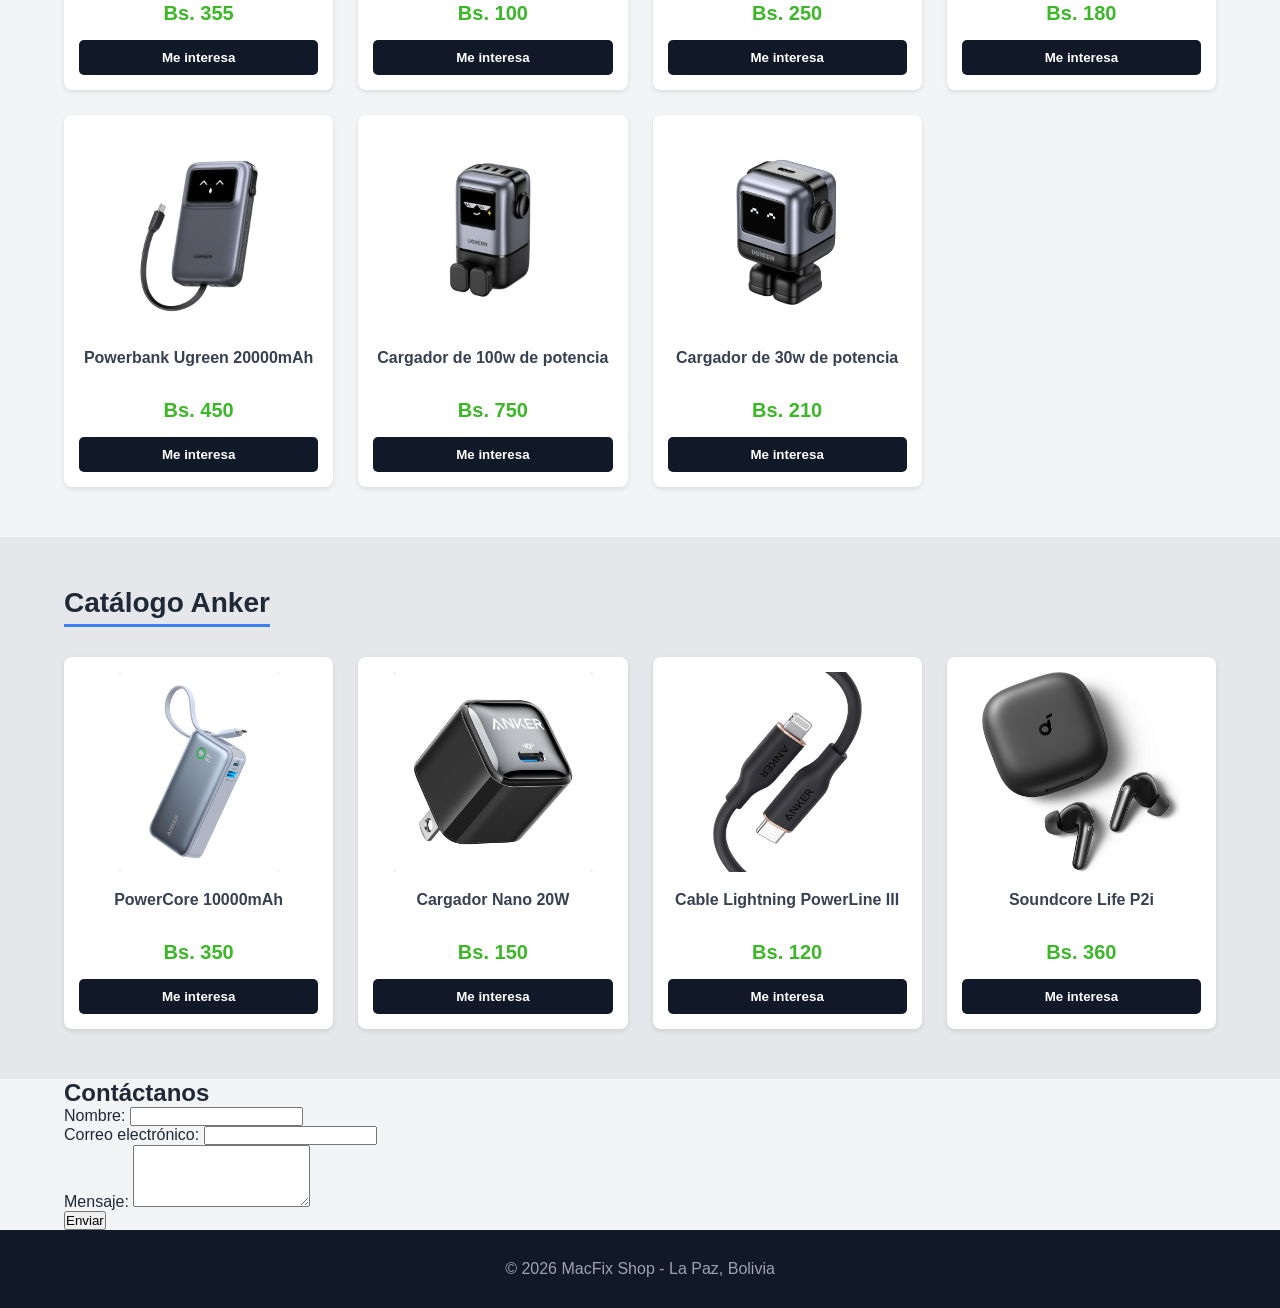
==== commit 526786a8: "validacion de datos en contacto se hizo la validacion de datos al momento de ingresar" ====
--- a/index.html
+++ b/index.html
@@ -160,31 +160,42 @@
           </div>
         </div>
       </section>
+      
+      <section id="contacto" class="contacto-section">
+        <div class="container">
+          <h2>Contáctanos</h2>
+
+          <form
+            id="form-contacto"
+            action="#"
+            class="formulario-contacto"
+            novalidate
+          >
+            <div class="campo">
+              <label for="nombre">Nombre:</label>
+              <input type="text" id="nombre" name="nombre" />
+            </div>
+
+            <div class="campo">
+              <label for="email">Correo electrónico:</label>
+              <input type="email" id="email" name="email" required />
+            </div>
+
+            <div class="campo">
+              <label for="mensaje">Mensaje:</label>
+              <textarea id="mensaje" name="mensaje" rows="4"></textarea>
+            </div>
+
+            <button type="submit">Enviar</button>
+
+            <p id="aviso-contacto"></p>
+          </form>
+        </div>
+      </section>
     </main>
 
-    <footer id="contacto" class="footer">
+    <footer class="footer">
       <div class="container">
-        <h2>Contáctanos</h2>
-
-        <form action="#" class="formulario-contacto">
-          <div class="campo">
-            <label for="nombre">Nombre:</label>
-            <input type="text" id="nombre" name="nombre" />
-          </div>
-
-          <div class="campo">
-            <label for="email">Correo electrónico:</label>
-            <input type="email" id="email" name="email" required />
-          </div>
-
-          <div class="campo">
-            <label for="mensaje">Mensaje:</label>
-            <textarea id="mensaje" name="mensaje" rows="4"></textarea>
-          </div>
-
-          <button type="submit">Enviar</button>
-        </form>
-
         <p class="info-footer">&copy; 2026 MacFix Shop - La Paz, Bolivia</p>
       </div>
     </footer>
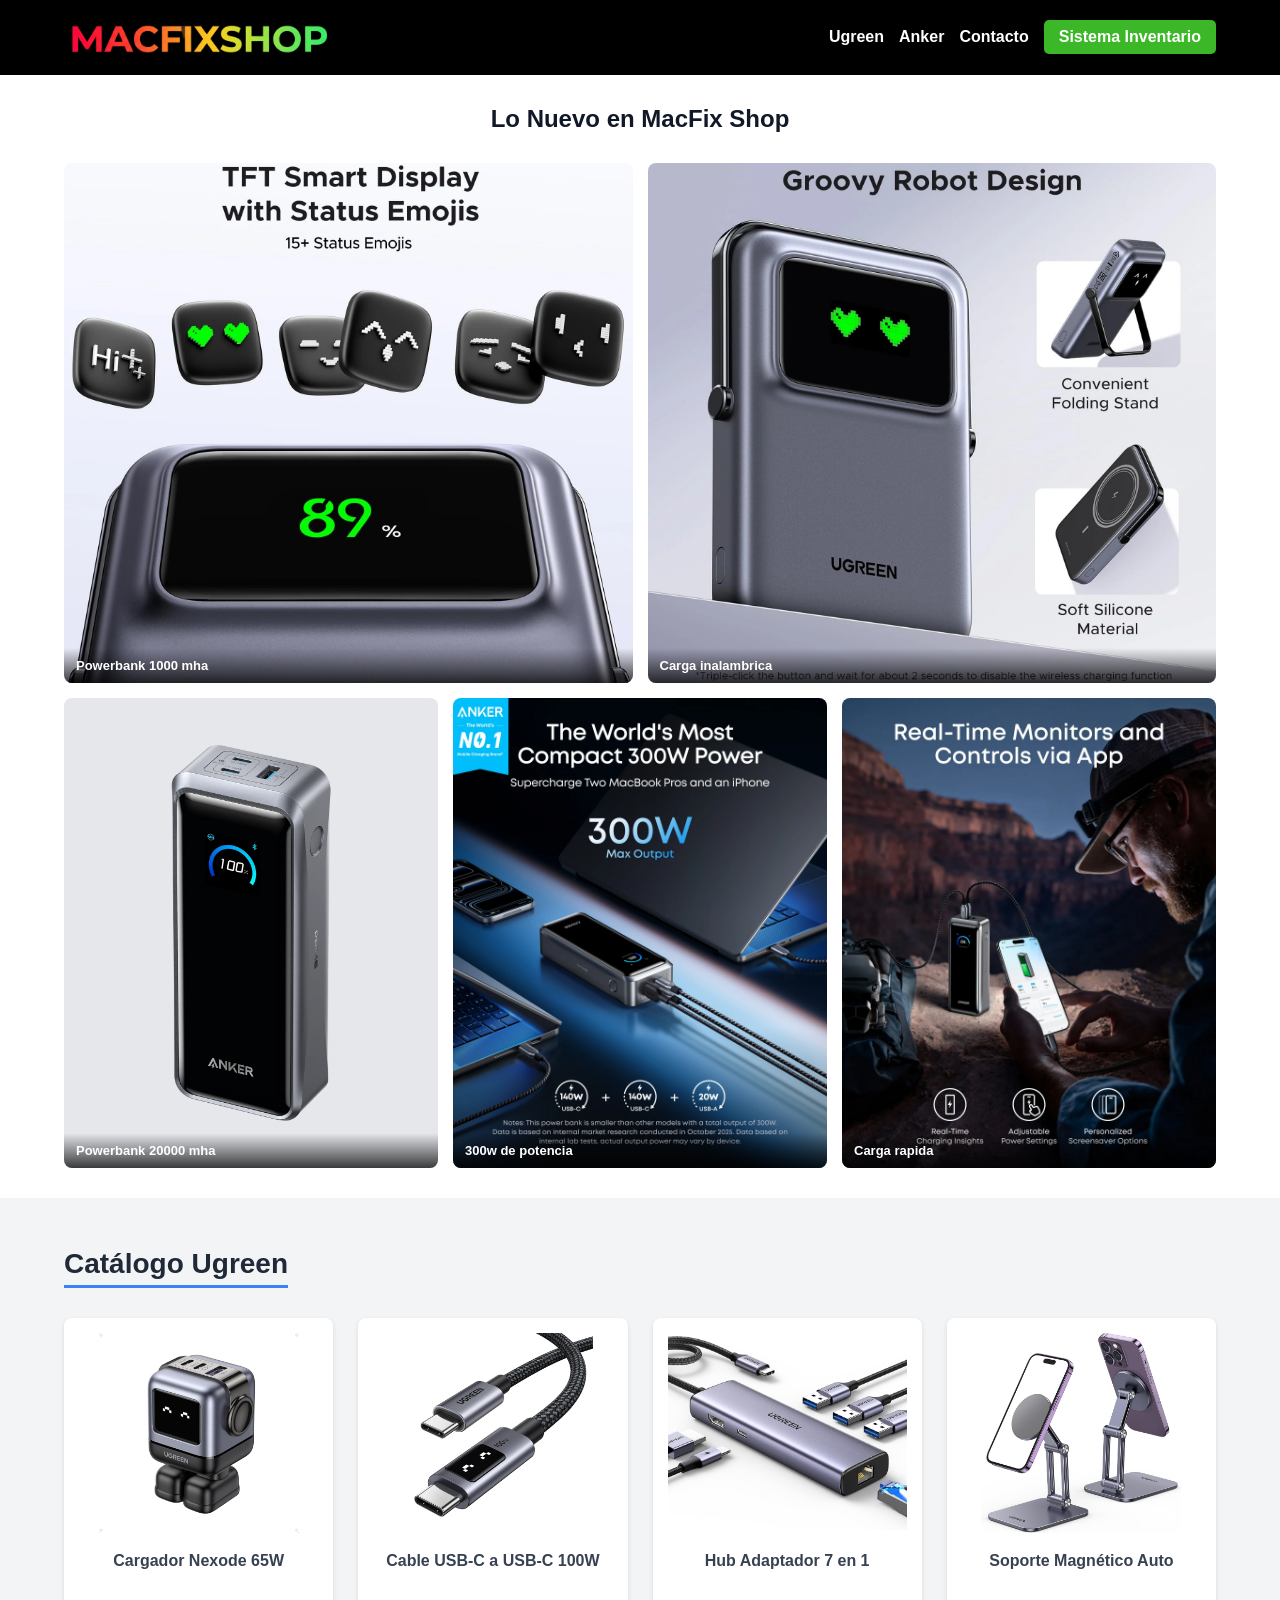
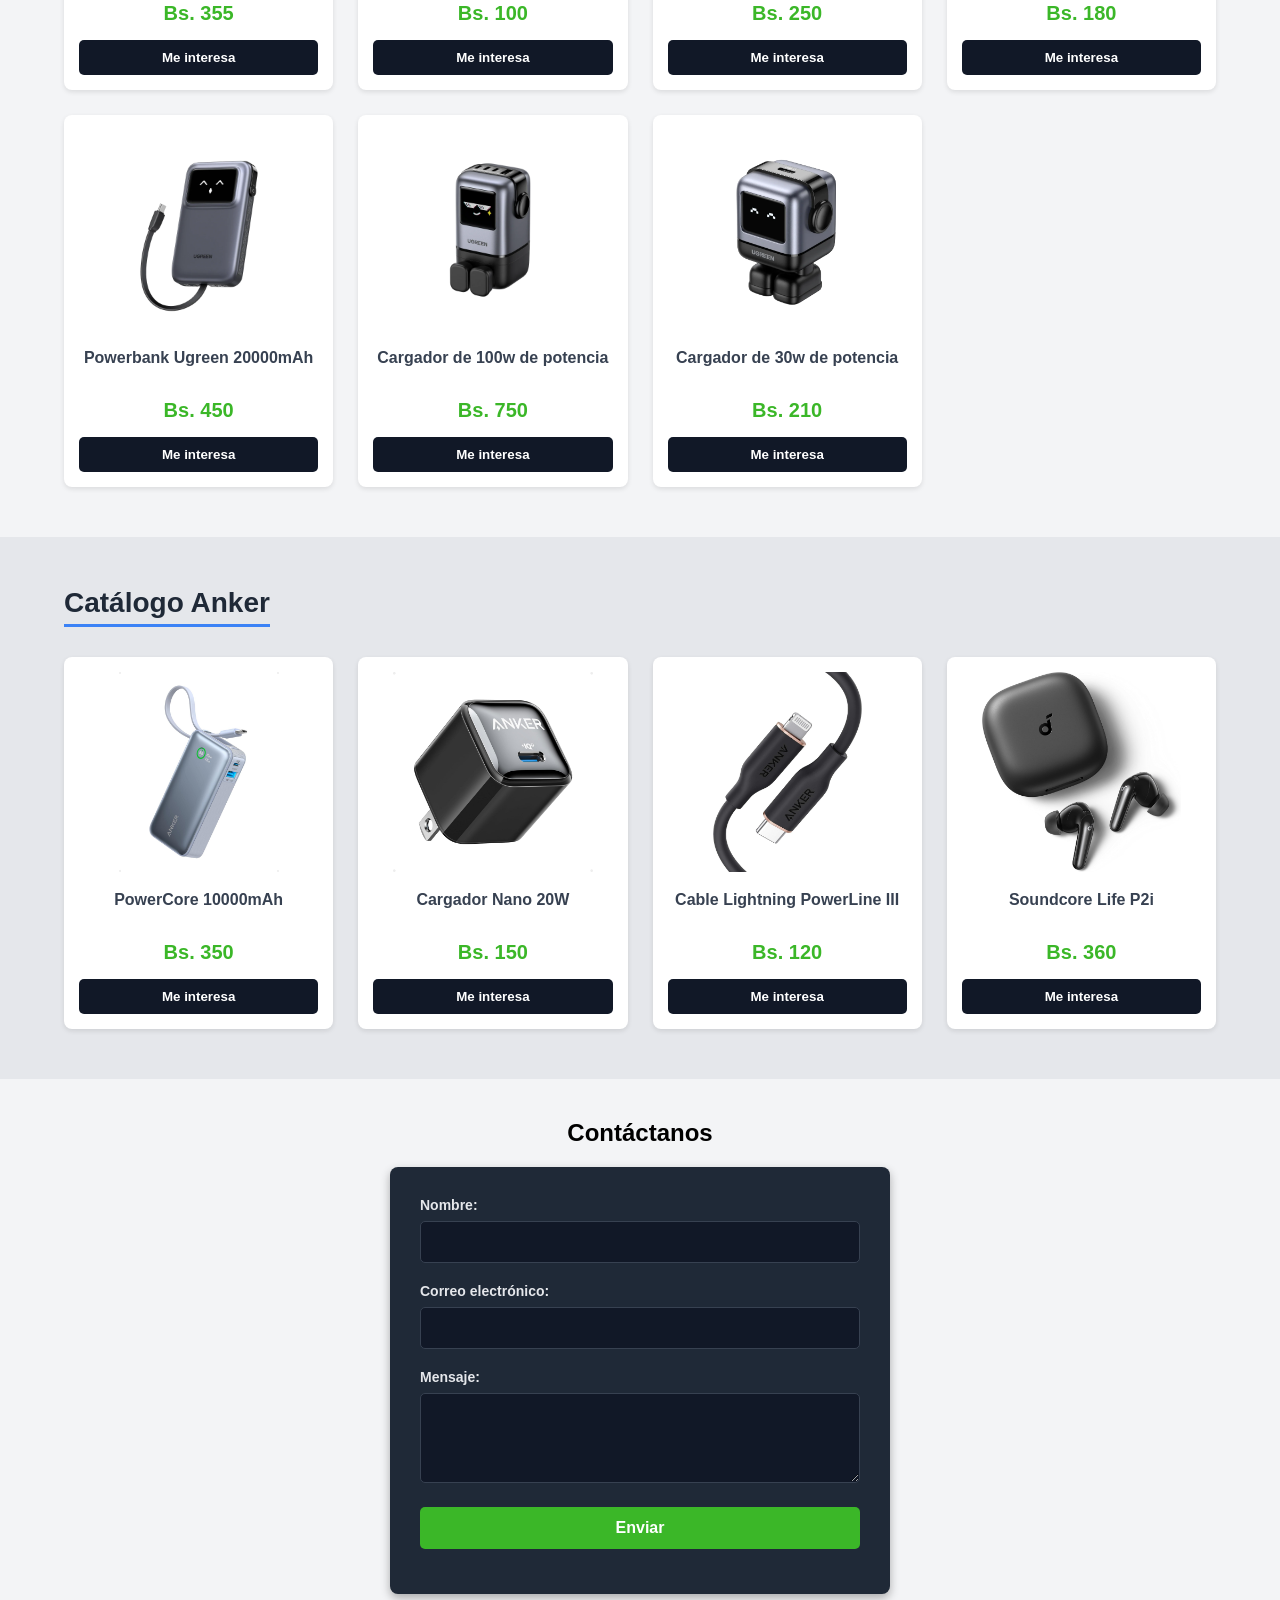
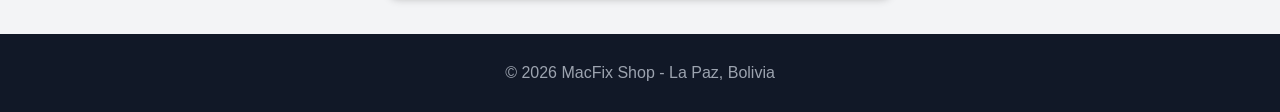
==== commit 4597d026: "Creacion de php se creo en la clase la conexion a procesar.php para que se refleje los datos enviado" ====
--- a/index.html
+++ b/index.html
@@ -165,12 +165,7 @@
         <div class="container">
           <h2>Contáctanos</h2>
 
-          <form
-            id="form-contacto"
-            action="#"
-            class="formulario-contacto"
-            novalidate
-          >
+          <form id="form-contacto" action="procesar.php" method="POST" class="formulario-contacto" novalidate>
             <div class="campo">
               <label for="nombre">Nombre:</label>
               <input type="text" id="nombre" name="nombre" />
--- a/style.css
+++ b/style.css
@@ -230,33 +230,78 @@
     font-weight: bold;
 }
 
-
-.form-contacto {
-    max-width: 300px;
+/*contacto*/
+
+.contacto-section {
+    padding: 40px 0;
+    text-align: center;
+}
+
+.contacto-section h2 {
+    margin-bottom: 20px;
+    color: #000000;
+}
+
+.formulario-contacto {
+    width: 90%;
+    max-width: 500px; 
     margin: 0 auto;
     text-align: left;
-}
-
-.form-contacto label {
+    background-color: #1f2937; 
+    padding: 30px;
+    border-radius: 8px; 
+    box-shadow: 0 4px 10px rgba(0,0,0,0.3); 
+}
+
+.formulario-contacto .campo {
+    margin-bottom: 20px;
+}
+
+.formulario-contacto label {
     display: block;
-    margin-top: 10px;
-}
-
-.form-contacto input,
-.form-contacto textarea,
-.form-contacto button {
-    width: 100%;
-    padding: 6px;
-    margin-top: 4px;
+    margin-bottom: 8px;
+    color: #e5e7eb; 
+    font-size: 14px;
+    font-weight: bold;
+}
+
+.formulario-contacto input,
+.formulario-contacto textarea {
+    width: 100%;
+    padding: 12px;
+    border: 1px solid #374151; 
+    border-radius: 5px;
+    background-color: #111827; 
+    color: white;
+    font-size: 14px;
     box-sizing: border-box;
-}
-
-.form-contacto button {
-    background: #007bff;
+    outline: none;
+    font-family: inherit;
+    transition: border-color 0.3s ease;
+}
+
+.formulario-contacto input:focus,
+.formulario-contacto textarea:focus {
+    border-color: #3bb728; 
+}
+
+.formulario-contacto button {
+    width: 100%;
+    background-color: #3bb728; 
     color: white;
     border: none;
-    margin-top: 12px;
+    padding: 12px;
+    border-radius: 5px;
     cursor: pointer;
+    font-weight: bold;
+    font-size: 16px;
+    transition: background-color 0.3s;
+}
+#aviso-contacto {
+    margin-top: 15px;
+    text-align: center;
+    font-size: 14px;
+    color: #e5e7eb;
 }
 
 @media (max-width: 768px) {
